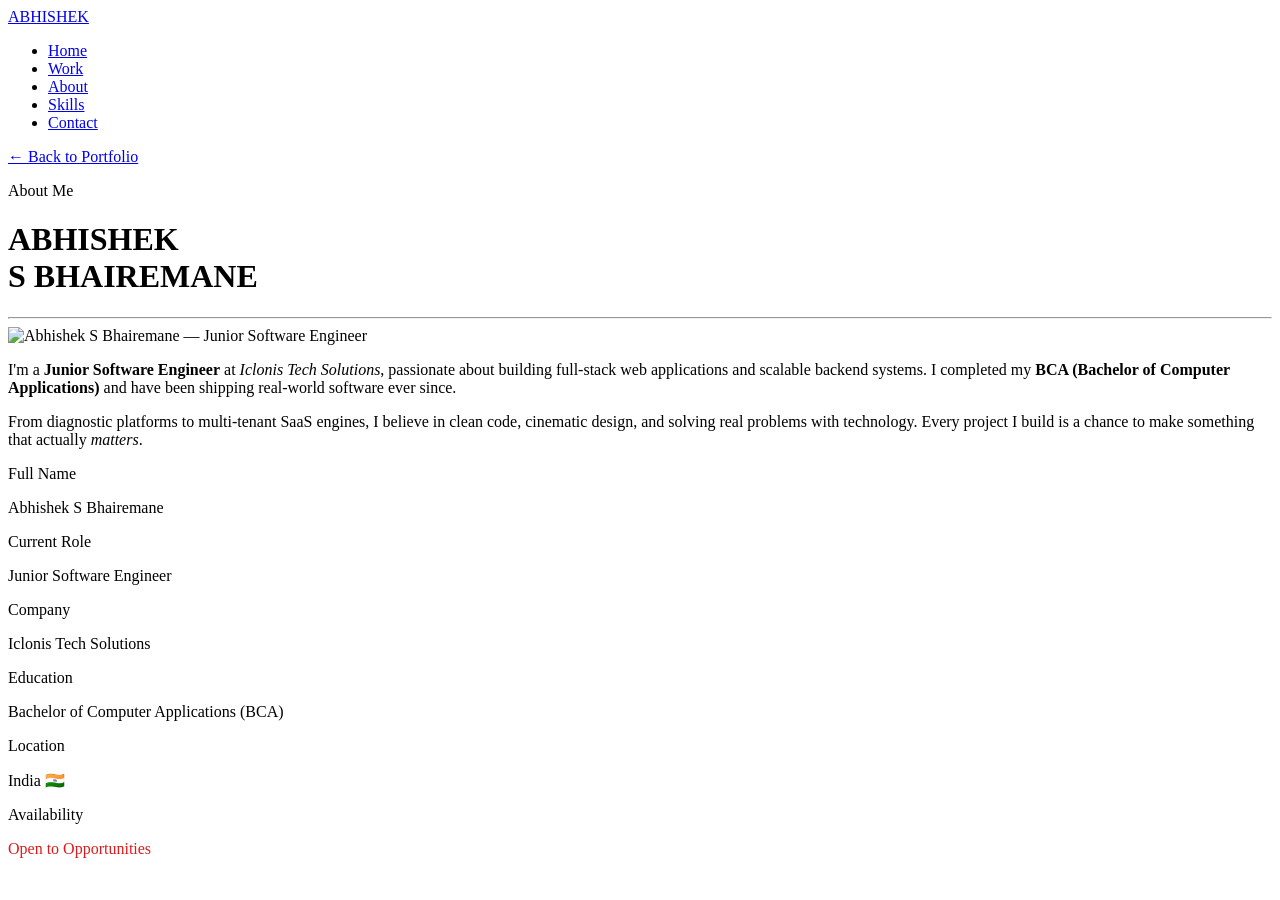
==== about.html @ 7a4eb9f5 "Project Uploaded" ====
<!doctype html>
<html lang="en">

<head>
    <meta charset="utf-8">
    <meta name="viewport" content="width=device-width, initial-scale=1">
    <title>About — Abhishek S Bhairemane</title>
    <meta name="description"
        content="About Abhishek S Bhairemane — Junior Software Engineer at Iclonis Tech Solutions.">
    <link rel="preload" href="public/fonts/anton-400.woff2" as="font" type="font/woff2" crossorigin>
    <link rel="preload" href="public/fonts/oswald-500.woff2" as="font" type="font/woff2" crossorigin>
    <link rel="stylesheet" href="src/styles/app.css">
    <link rel="stylesheet" href="src/styles/secondary.css">
</head>

<body>

    <nav class="sp-nav">
        <a class="sp-nav__mark" href="/">ABHISHEK</a>
        <ul class="sp-nav__links">
            <li><a href="/">Home</a></li>
            <li><a href="/work">Work</a></li>
            <li><a href="/about" class="is-active">About</a></li>
            <li><a href="/skills">Skills</a></li>
            <li><a href="/contact">Contact</a></li>
        </ul>
    </nav>

    <div class="pg">
        <a class="pg__back" href="/">← Back to Portfolio</a>
        <p class="pg__tag">About Me</p>
        <h1 class="pg__h1">ABHISHEK<br>S BHAIREMANE</h1>
        <hr class="pg__rule">

        <div class="about-grid">
            <div class="about-photo">
                <img src="public/abhishek_front.png" alt="Abhishek S Bhairemane — Junior Software Engineer">
            </div>
            <div>
                <p class="about-bio">
                    I'm a <strong>Junior Software Engineer</strong> at <em>Iclonis Tech Solutions</em>,
                    passionate about building full-stack web applications and scalable backend systems.
                    I completed my <strong>BCA (Bachelor of Computer Applications)</strong> and have been
                    shipping real-world software ever since.
                </p>
                <p class="about-bio">
                    From diagnostic platforms to multi-tenant SaaS engines, I believe in clean code,
                    cinematic design, and solving real problems with technology. Every project I build
                    is a chance to make something that actually <em>matters</em>.
                </p>

                <div class="about-info__item">
                    <p class="about-info__label">Full Name</p>
                    <p class="about-info__value">Abhishek S Bhairemane</p>
                </div>
                <div class="about-info__item">
                    <p class="about-info__label">Current Role</p>
                    <p class="about-info__value">Junior Software Engineer</p>
                </div>
                <div class="about-info__item">
                    <p class="about-info__label">Company</p>
                    <p class="about-info__value">Iclonis Tech Solutions</p>
                </div>
                <div class="about-info__item">
                    <p class="about-info__label">Education</p>
                    <p class="about-info__value">Bachelor of Computer Applications (BCA)</p>
                </div>
                <div class="about-info__item">
                    <p class="about-info__label">Location</p>
                    <p class="about-info__value">India 🇮🇳</p>
                </div>
                <div class="about-info__item" style="border:none;padding:0">
                    <p class="about-info__label">Availability</p>
                    <p class="about-info__value" style="color:#de1b1c">Open to Opportunities</p>
                </div>
            </div>
        </div>
    </div>
</body>

</html>
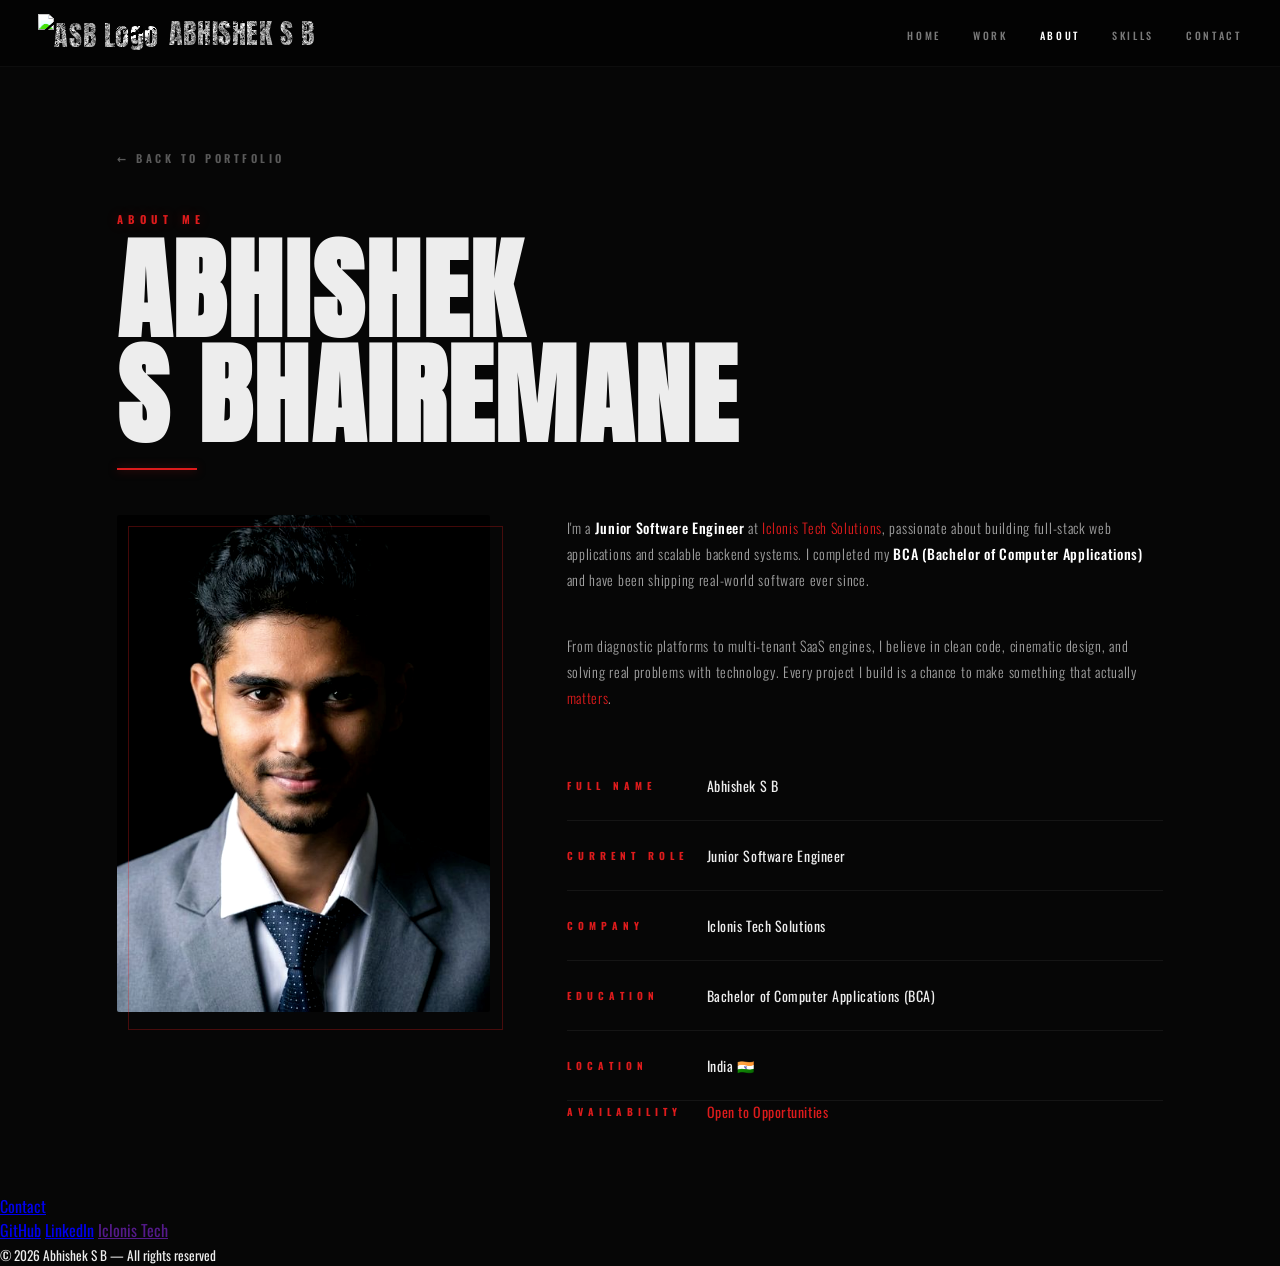
==== commit 646339c7: "updatedcommitchanges" ====
--- a/about.html
+++ b/about.html
@@ -4,19 +4,22 @@
 <head>
     <meta charset="utf-8">
     <meta name="viewport" content="width=device-width, initial-scale=1">
-    <title>About — Abhishek S Bhairemane</title>
+    <title>About — Abhishek S B</title>
     <meta name="description"
-        content="About Abhishek S Bhairemane — Junior Software Engineer at Iclonis Tech Solutions.">
+        content="About Abhishek S B — Junior Software Engineer at Iclonis Tech Solutions.">
     <link rel="preload" href="public/fonts/anton-400.woff2" as="font" type="font/woff2" crossorigin>
     <link rel="preload" href="public/fonts/oswald-500.woff2" as="font" type="font/woff2" crossorigin>
     <link rel="stylesheet" href="src/styles/app.css">
     <link rel="stylesheet" href="src/styles/secondary.css">
+    <link rel="icon" type="image/png" href="public/favicon.png">
 </head>
 
 <body>
 
     <nav class="sp-nav">
-        <a class="sp-nav__mark" href="/">ABHISHEK</a>
+        <a class="sp-nav__mark" href="/" style="display:flex; align-items:center; gap:10px;"><img
+                src="public/ASB_LOGO.png" alt="ASB Logo"
+                style="height: 38px; width: auto; object-fit: contain;">ABHISHEK S B</a>
         <ul class="sp-nav__links">
             <li><a href="/">Home</a></li>
             <li><a href="/work">Work</a></li>
@@ -26,6 +29,23 @@
         </ul>
     </nav>
 
+    <!-- Mobile menu -->
+    <nav class="menu" id="menu" aria-label="Primary, expanded" hidden>
+        <ul>
+            <li><a href="/">Home</a></li>
+            <li><a href="/work">Work</a></li>
+            <li><a href="/about">About</a></li>
+            <li><a href="/skills">Skills</a></li>
+            <li><a href="/contact">Contact</a></li>
+        </ul>
+        <p class="menu__tag">••• Welcome to my world •••</p>
+    </nav>
+    <button class="hdr__burger mobile-secondary-burger" id="burger" aria-expanded="false" aria-controls="hdrNavMobile">
+        <span aria-hidden="true"></span><span aria-hidden="true"></span>
+        <span class="sr-only">Menu</span>
+    </button>
+
+
     <div class="pg">
         <a class="pg__back" href="/">← Back to Portfolio</a>
         <p class="pg__tag">About Me</p>
@@ -34,7 +54,7 @@
 
         <div class="about-grid">
             <div class="about-photo">
-                <img src="public/abhishek_front.png" alt="Abhishek S Bhairemane — Junior Software Engineer">
+                <img src="public/abhishek_front.png" alt="Abhishek S B — Junior Software Engineer">
             </div>
             <div>
                 <p class="about-bio">
@@ -51,7 +71,7 @@
 
                 <div class="about-info__item">
                     <p class="about-info__label">Full Name</p>
-                    <p class="about-info__value">Abhishek S Bhairemane</p>
+                    <p class="about-info__value">Abhishek S B</p>
                 </div>
                 <div class="about-info__item">
                     <p class="about-info__label">Current Role</p>
@@ -76,6 +96,54 @@
             </div>
         </div>
     </div>
+
+    <footer class="sp-footer">
+        <a href="/contact">Contact</a>
+        <nav class="fin__soc" aria-label="Social">
+            <a href="https://github.com/bhairemanea-bit" rel="me" target="_blank">GitHub</a>
+            <a href="https://www.linkedin.com/in/abhishek-bhairemane-a8189724a/" rel="me" target="_blank">LinkedIn</a>
+            <a href="" rel="me" target="_blank">Iclonis Tech</a>
+        </nav>
+        <small class="fin__c">&copy; 2026 Abhishek S B &mdash; All rights reserved</small>
+    </footer>
+
+    <style>
+        .mobile-secondary-burger {
+            position: fixed !important;
+            top: 14px !important;
+            right: 18px !important;
+            z-index: 2000 !important;
+        }
+
+        @media (min-width: 900px) {
+            .mobile-secondary-burger {
+                display: none !important;
+            }
+        }
+
+        @media (max-width: 900px) {
+            .sp-nav__links {
+                display: none !important;
+            }
+        }
+    </style>
+    <script>
+        const root = document.documentElement;
+        const burger = document.getElementById('burger');
+        const menu = document.getElementById('menu');
+        if (menu && burger) {
+            menu.querySelectorAll('a').forEach((a, i) => a.style.setProperty('--i', i));
+            function setMenu(open) {
+                burger.setAttribute('aria-expanded', String(open));
+                root.classList.toggle('is-menu', open);
+                if (open) menu.hidden = false;
+                else setTimeout(() => { if (!root.classList.contains('is-menu')) menu.hidden = true; }, 500);
+            }
+            burger.addEventListener('click', () => setMenu(burger.getAttribute('aria-expanded') !== 'true'));
+            menu.addEventListener('click', (e) => { if (e.target.closest('a')) setMenu(false); });
+        }
+    </script>
+
 </body>
 
-</html>
+</html>
--- a/src/styles/app.css
+++ b/src/styles/app.css
@@ -0,0 +1,754 @@
+/* ==========================================================================
+   GIREESH — hero
+   The artwork itself (background, wordmark, the three people) is drawn on the
+   WebGL canvas. Everything in this file is the furniture layered over it:
+   header, welcome strip, chips, arrows, dot grids.
+   ========================================================================== */
+
+@font-face {
+  font-family: 'Anton';
+  src: url('../../public/fonts/anton-400.woff2') format('woff2');
+  font-weight: 400;
+  font-style: normal;
+  font-display: block;
+}
+
+@font-face {
+  font-family: 'Oswald';
+  src: url('../../public/fonts/oswald-300.woff2') format('woff2');
+  font-weight: 300;
+  font-style: normal;
+  font-display: swap;
+}
+
+@font-face {
+  font-family: 'Oswald';
+  src: url('../../public/fonts/oswald-400.woff2') format('woff2');
+  font-weight: 400;
+  font-style: normal;
+  font-display: swap;
+}
+
+@font-face {
+  font-family: 'Oswald';
+  src: url('../../public/fonts/oswald-500.woff2') format('woff2');
+  font-weight: 500;
+  font-style: normal;
+  font-display: swap;
+}
+
+@font-face {
+  font-family: 'Oswald';
+  src: url('../../public/fonts/oswald-600.woff2') format('woff2');
+  font-weight: 600;
+  font-style: normal;
+  font-display: swap;
+}
+
+@font-face {
+  font-family: 'Oswald';
+  src: url('../../public/fonts/oswald-700.woff2') format('woff2');
+  font-weight: 700;
+  font-style: normal;
+  font-display: swap;
+}
+
+:root {
+  --ink: #de1b1c;
+  --ink-hot: #ff2a2b;
+  --paper: #ededed;
+  --black: #000;
+  --dim: #8a8a8a;
+  --dimmer: #4e4e4e;
+
+  --ui: 'Oswald', 'Arial Narrow', system-ui, sans-serif;
+  --disp: 'Anton', 'Arial Narrow', Impact, sans-serif;
+
+  /* the header height also sets the hero's top breathing room */
+  --hdr-h: clamp(56px, 7.4vh, 82px);
+  --edge: clamp(14px, 1.55vw, 26px);
+
+  --ease-out: cubic-bezier(.16, 1, .3, 1);
+  --ease-in-out: cubic-bezier(.76, 0, .24, 1);
+}
+
+*,
+*::before,
+*::after {
+  box-sizing: border-box;
+}
+
+html,
+body {
+  margin: 0;
+  min-height: 100%;
+  background: #000;
+  color: var(--paper);
+  scroll-behavior: smooth;
+  font-family: var(--ui);
+  /* the document scrolls now that more scenes follow the hero; sideways
+     overflow is CLIPPED, not hidden - overflow-x:hidden promotes body to a
+     scroll container, which silently breaks every position:sticky pin in the
+     scenes below (the canvas scrolls away and leaves bare background) */
+  overflow-x: clip;
+  -webkit-font-smoothing: antialiased;
+  text-rendering: optimizeLegibility;
+}
+
+/* nothing may paint before the sequence is ready to start on true black */
+html.is-booting .furniture,
+html.is-booting .hdr {
+  opacity: 0;
+}
+
+.sr-only {
+  position: absolute;
+  width: 1px;
+  height: 1px;
+  padding: 0;
+  margin: -1px;
+  overflow: hidden;
+  clip: rect(0 0 0 0);
+  white-space: nowrap;
+  border: 0;
+}
+
+.stage-wrap {
+  position: fixed;
+  inset: 0;
+  overflow: hidden;
+  background: #000;
+  z-index: 1;
+}
+
+#stage {
+  position: absolute;
+  inset: 0;
+  width: 100%;
+  height: 100%;
+  display: block;
+}
+
+/* ==========================================================================
+   Header
+   ========================================================================== */
+
+.hdr {
+  position: absolute;
+  top: 0;
+  left: 0;
+  right: 0;
+  height: var(--hdr-h);
+  display: flex;
+  align-items: center;
+  gap: clamp(12px, 1.6vw, 26px);
+  padding: 0 var(--edge);
+  z-index: 20;
+  pointer-events: none;
+}
+
+.hdr>* {
+  pointer-events: auto;
+}
+
+.hdr__rule {
+  position: absolute;
+  left: 0;
+  right: 0;
+  top: 0;
+  width: 100%;
+  height: 100%;
+  color: #6d6d6d;
+  pointer-events: none;
+  overflow: visible;
+}
+
+.hdr__rule polyline {
+  stroke-dasharray: var(--len, 2000);
+  stroke-dashoffset: var(--len, 2000);
+}
+
+.is-header .hdr__rule polyline {
+  transition: stroke-dashoffset 1.15s var(--ease-out);
+  stroke-dashoffset: 0;
+}
+
+.hdr__mark {
+  text-decoration: none;
+  line-height: 1;
+  flex: 0 0 auto;
+}
+
+.mark-word {
+  display: block;
+  font-family: var(--disp);
+  font-size: clamp(20px, 2.05vw, 34px);
+  letter-spacing: .012em;
+  /* the same distressed surface as the big wordmark, so the two agree.
+     NB the red must be a background-color: with background-clip:text the
+     text fill is transparent, so `color` alone paints nothing and the mark
+     comes out as bare grey texture. */
+  background-color: var(--ink);
+  background-image: url('../../public/tex/grunge.png');
+  background-size: 260px;
+  background-blend-mode: multiply;
+  -webkit-background-clip: text;
+  background-clip: text;
+  -webkit-text-fill-color: transparent;
+  filter: saturate(1.35) contrast(1.16) brightness(1.18);
+}
+
+.hdr__div {
+  width: 1px;
+  height: 42%;
+  background: #3a3a3a;
+  flex: 0 0 auto;
+}
+
+.hdr__roles {
+  margin: 0;
+  display: grid;
+  gap: 1px;
+  font-size: clamp(7.5px, .61vw, 9.5px);
+  font-weight: 400;
+  letter-spacing: .34em;
+  text-transform: uppercase;
+  color: var(--dim);
+  line-height: 1.42;
+  flex: 0 0 auto;
+}
+
+.hdr__nav {
+  margin-inline: auto;
+}
+
+.hdr__nav ul {
+  display: flex;
+  gap: clamp(16px, 2.4vw, 44px);
+  list-style: none;
+  margin: 0;
+  padding: 0;
+}
+
+.hdr__nav a {
+  position: relative;
+  display: block;
+  padding: 6px 0;
+  font-size: clamp(9px, .72vw, 11.5px);
+  font-weight: 500;
+  letter-spacing: .26em;
+  text-transform: uppercase;
+  text-decoration: none;
+  color: var(--dim);
+  transition: color .38s var(--ease-out);
+}
+
+.hdr__nav a::after {
+  /* the red dot under the active item */
+  content: '';
+  position: absolute;
+  left: 50%;
+  bottom: -3px;
+  width: 4px;
+  height: 4px;
+  margin-left: -2px;
+  border-radius: 50%;
+  background: var(--ink);
+  transform: scale(0);
+  transition: transform .42s var(--ease-out);
+}
+
+.hdr__nav a:hover,
+.hdr__nav a:focus-visible {
+  color: var(--paper);
+}
+
+.hdr__nav a.is-active {
+  color: var(--paper);
+}
+
+.hdr__nav a.is-active::after,
+.hdr__nav a:hover::after {
+  transform: scale(1);
+}
+
+.hdr__meta {
+  display: grid;
+  justify-items: end;
+  gap: 5px;
+  flex: 0 0 auto;
+}
+
+.hdr__metaLabel {
+  font-size: clamp(7.5px, .6vw, 9.5px);
+  font-weight: 400;
+  letter-spacing: .3em;
+  text-transform: uppercase;
+  color: var(--dim);
+  white-space: nowrap;
+}
+
+.hdr__pips {
+  display: flex;
+  gap: 5px;
+}
+
+.hdr__pips i {
+  width: 5px;
+  height: 5px;
+  border-radius: 50%;
+  background: var(--ink);
+  opacity: .9;
+}
+
+.hdr__burger {
+  display: none;
+}
+
+/* staggered arrival ------------------------------------------------------ */
+.hdr__mark,
+.hdr__div,
+.hdr__roles,
+.hdr__nav li,
+.hdr__meta {
+  opacity: 0;
+  transform: translateY(-9px);
+}
+
+.is-header .hdr__mark,
+.is-header .hdr__div,
+.is-header .hdr__roles,
+.is-header .hdr__nav li,
+.is-header .hdr__meta {
+  opacity: 1;
+  transform: none;
+  transition: opacity .7s var(--ease-out), transform .8s var(--ease-out);
+}
+
+.is-header .hdr__mark {
+  transition-delay: .18s;
+}
+
+.is-header .hdr__div {
+  transition-delay: .26s;
+}
+
+.is-header .hdr__roles {
+  transition-delay: .30s;
+}
+
+.is-header .hdr__nav li {
+  transition-delay: calc(.36s + var(--i) * .055s);
+}
+
+.is-header .hdr__meta {
+  transition-delay: .62s;
+}
+
+/* ==========================================================================
+   Hero furniture
+   ========================================================================== */
+
+.furniture {
+  position: absolute;
+  inset: 0;
+  z-index: 15;
+  pointer-events: none;
+}
+
+/* --- WELCOME TO MY WORLD: drops in from above ---------------------------
+   Sits ABOVE every other layer except the header, and carries its own soft
+   dark halo, so it stays legible whatever passes behind it — the wordmark,
+   the figure's head, or plain black.                                       */
+.welcome {
+  position: absolute;
+  top: var(--welcome-y, 17.5%);
+  left: 50%;
+  z-index: 4;
+  margin: 0;
+  display: flex;
+  align-items: center;
+  gap: .55em;
+  white-space: nowrap;
+  font-size: var(--welcome-size, 17px);
+  font-weight: 700;
+  letter-spacing: .19em;
+  text-transform: uppercase;
+  color: #fff;
+  text-shadow:
+    0 0 .06em rgba(0, 0, 0, .95),
+    0 0 .55em rgba(0, 0, 0, .92),
+    0 0 1.4em rgba(0, 0, 0, .75);
+  transform: translate(-50%, calc(-140% - 12px));
+  opacity: 0;
+  filter: blur(6px);
+}
+
+.welcome__dots {
+  letter-spacing: .12em;
+  font-size: .96em;
+}
+
+.is-welcome .welcome {
+  opacity: 1;
+  filter: blur(0);
+  transform: translate(-50%, -50%);
+  /* fast, confident entrance that overshoots a touch, then settles */
+  transition:
+    transform .82s cubic-bezier(.14, .86, .22, 1.06),
+    opacity .34s ease-out,
+    filter .5s var(--ease-out);
+}
+
+/* --- inverted chips ----------------------------------------------------- */
+.chip {
+  position: absolute;
+  z-index: 2;
+  margin: 0;
+  padding: .30em .5em .24em;
+  background: var(--paper);
+  color: #060606;
+  font-size: var(--chip-size, 13px);
+  font-weight: 600;
+  letter-spacing: .1em;
+  text-transform: uppercase;
+  line-height: 1;
+  white-space: nowrap;
+  opacity: 0;
+}
+
+.chip--artist {
+  left: var(--artist-x, 1.5%);
+  top: var(--artist-y, 68.8%);
+  transform: translateX(-118%);
+}
+
+.chip--legend {
+  left: var(--legend-x, 88.1%);
+  top: var(--legend-y, 26.8%);
+  transform: translateX(118%);
+}
+
+.is-artist .chip--artist,
+.is-legend .chip--legend {
+  opacity: 1;
+  transform: translateX(0);
+  transition: transform .78s var(--ease-out), opacity .3s linear;
+}
+
+/* --- edge arrows -------------------------------------------------------- */
+.arrows {
+  position: absolute;
+  top: var(--arrow-top, 34.5%);
+  height: var(--arrow-span, 28%);
+  display: flex;
+  flex-direction: column;
+  justify-content: space-between;
+  pointer-events: auto;
+  cursor: pointer;
+  z-index: 100;
+}
+
+.arrows--l {
+  left: var(--arrow-l, 1.8%);
+}
+
+.arrows--r {
+  left: var(--arrow-r, 97.5%);
+}
+
+.arrows i {
+  display: block;
+  width: 0;
+  height: 0;
+  border-style: solid;
+  border-width: var(--arrow-h, 7px) 0 var(--arrow-h, 7px) var(--arrow-w, 11px);
+  border-color: transparent transparent transparent var(--paper);
+  opacity: 0;
+}
+
+.arrows--l i {
+  transform: translateX(-26px);
+}
+
+.arrows--r i {
+  transform: translateX(26px);
+}
+
+.is-arrows .arrows i {
+  opacity: .92;
+  transform: none;
+  transition: transform .62s var(--ease-out), opacity .4s linear;
+  transition-delay: calc(var(--i) * .06s);
+}
+
+.is-arrows .arrows--r i {
+  transition-delay: calc((4 - var(--i)) * .06s);
+}
+
+/* --- corner dot grids --------------------------------------------------- */
+.grid-dots {
+  position: absolute;
+  display: grid;
+  grid-template-columns: repeat(8, 1fr);
+  gap: var(--dot-gap, 6px);
+}
+
+.grid-dots--br {
+  left: var(--dots-br-x, 98.4%);
+  top: var(--dots-br-y, 95%);
+  transform: translate(-100%, -100%);
+}
+
+.grid-dots i {
+  display: block;
+  width: var(--dot-size, 9px);
+  height: var(--dot-size, 9px);
+  border-radius: 50%;
+  background: var(--paper);
+  opacity: 0;
+  transform: scale(.2);
+}
+
+.is-dots .grid-dots i {
+  opacity: .95;
+  transform: none;
+  transition: transform .5s var(--ease-out), opacity .34s linear;
+  transition-delay: calc(var(--i) * .022s);
+}
+
+/* ==========================================================================
+   Mobile menu — the burger opens a full-bleed sheet in the artwork's voice
+   ========================================================================== */
+
+.menu {
+  position: absolute;
+  inset: 0;
+  z-index: 18;
+  display: grid;
+  place-content: center;
+  gap: 8px;
+  background: rgba(0, 0, 0, .93);
+  -webkit-backdrop-filter: blur(10px);
+  backdrop-filter: blur(10px);
+  opacity: 0;
+  visibility: hidden;
+  transition: opacity .45s ease, visibility .45s;
+}
+
+.is-menu .menu {
+  opacity: 1;
+  visibility: visible;
+}
+
+.menu ul {
+  list-style: none;
+  margin: 0;
+  padding: 0;
+  display: grid;
+  gap: 6px;
+}
+
+.menu a {
+  display: block;
+  text-align: center;
+  text-decoration: none;
+  font-family: var(--disp);
+  font-size: clamp(38px, 11vw, 64px);
+  line-height: 1.06;
+  color: var(--ink);
+  background-color: var(--ink);
+  background-image: url('../../public/tex/grunge.png');
+  background-size: 300px;
+  background-blend-mode: multiply;
+  -webkit-background-clip: text;
+  background-clip: text;
+  -webkit-text-fill-color: transparent;
+  filter: saturate(1.3) contrast(1.12) brightness(1.15);
+  opacity: 0;
+  transform: translateY(26px);
+  transition: opacity .4s ease, transform .55s var(--ease-out);
+}
+
+.menu a.is-active,
+.menu a:hover {
+  filter: saturate(1.5) contrast(1.2) brightness(1.4);
+}
+
+.is-menu .menu a {
+  opacity: 1;
+  transform: none;
+  transition-delay: calc(.06s + var(--i, 0) * .05s);
+}
+
+.menu__tag {
+  margin: 26px 0 0;
+  text-align: center;
+  font-size: 11px;
+  font-weight: 600;
+  letter-spacing: .3em;
+  text-transform: uppercase;
+  color: var(--dim);
+  opacity: 0;
+  transition: opacity .5s ease .3s;
+}
+
+.is-menu .menu__tag {
+  opacity: 1;
+}
+
+/* ==========================================================================
+   Boot / loading — deliberately almost invisible
+   ========================================================================== */
+
+.boot {
+  position: absolute;
+  inset: 0;
+  z-index: 60;
+  display: grid;
+  place-items: center;
+  background: #000;
+  transition: opacity .5s ease-out, visibility .5s;
+}
+
+.boot.is-done {
+  opacity: 0;
+  visibility: hidden;
+  pointer-events: none;
+}
+
+.boot__bar {
+  width: min(148px, 26vw);
+  height: 1px;
+  background: rgba(255, 255, 255, .13);
+  overflow: hidden;
+  opacity: 0;
+  animation: bootIn .5s ease-out .35s forwards;
+  /* only if loading is slow */
+}
+
+.boot__bar i {
+  display: block;
+  height: 100%;
+  width: 0%;
+  background: var(--paper);
+  transition: width .3s ease-out;
+}
+
+@keyframes bootIn {
+  to {
+    opacity: 1;
+  }
+}
+
+.boot__enter {
+  position: absolute;
+  appearance: none;
+  border: 1px solid rgba(255, 255, 255, .28);
+  background: transparent;
+  color: var(--paper);
+  font-family: var(--ui);
+  font-size: 11px;
+  font-weight: 500;
+  letter-spacing: .32em;
+  text-transform: uppercase;
+  padding: 14px 30px 12px;
+  cursor: pointer;
+  transition: background .35s, border-color .35s, letter-spacing .35s;
+}
+
+.boot__enter:hover {
+  background: var(--ink);
+  border-color: var(--ink);
+  letter-spacing: .4em;
+}
+
+.fallback {
+  position: absolute;
+  inset: 0;
+  display: grid;
+  place-content: center;
+  text-align: center;
+  gap: 12px;
+}
+
+.fallback p {
+  font-family: var(--disp);
+  font-size: 16vw;
+  color: var(--ink);
+  margin: 0;
+}
+
+.fallback small {
+  color: var(--dim);
+  letter-spacing: .2em;
+  text-transform: uppercase;
+}
+
+/* ==========================================================================
+   Small screens — the composition is landscape by nature, so on a phone the
+   furniture thins out rather than piling up on top of the wordmark.
+   ========================================================================== */
+
+@media (max-width: 760px) {
+  .hdr {
+    gap: 10px;
+  }
+
+  .hdr__div,
+  .hdr__roles,
+  .hdr__meta {
+    display: none;
+  }
+
+  .hdr__nav {
+    display: none;
+  }
+
+  .hdr__burger {
+    display: grid;
+    gap: 5px;
+    margin-left: auto;
+    appearance: none;
+    border: 0;
+    background: none;
+    padding: 6px 0;
+    cursor: pointer;
+  }
+
+  .hdr__burger span {
+    display: block;
+    width: 26px;
+    height: 1.5px;
+    background: var(--paper);
+    transition: transform .4s var(--ease-out);
+  }
+
+  .hdr__burger[aria-expanded="true"] span:first-child {
+    transform: translateY(3.25px) rotate(45deg);
+  }
+
+  .hdr__burger[aria-expanded="true"] span:last-child {
+    transform: translateY(-3.25px) rotate(-45deg);
+  }
+
+  .arrows {
+    display: none;
+  }
+}
+
+@media (prefers-reduced-motion: reduce) {
+
+  .welcome,
+  .chip,
+  .arrows i,
+  .grid-dots i,
+  .hdr__mark,
+  .hdr__div,
+  .hdr__roles,
+  .hdr__nav li,
+  .hdr__meta {
+    transition-duration: .01ms !important;
+    transition-delay: 0ms !important;
+  }
+}
--- a/src/styles/secondary.css
+++ b/src/styles/secondary.css
@@ -0,0 +1,683 @@
+/* ==========================================================================
+   SECONDARY PAGES: About, Work, Skills, Contact
+   Premium Glassmorphism & Cinematic Styling
+   ========================================================================== */
+
+*,
+*::before,
+*::after {
+    box-sizing: border-box;
+}
+
+html,
+body {
+    margin: 0;
+    min-height: 100%;
+    background: #060606;
+    color: #ededed;
+    font-family: 'Oswald', 'Arial Narrow', system-ui, sans-serif;
+    overflow-x: clip;
+    -webkit-font-smoothing: antialiased;
+}
+
+/* Background animated radiant glow */
+body::before {
+    content: '';
+    position: fixed;
+    top: -50%;
+    left: -50%;
+    width: 200%;
+    height: 200%;
+    background: radial-gradient(circle at 50% 50%, rgba(222, 27, 28, 0.08), transparent 60%),
+        radial-gradient(circle at 100% 0%, rgba(222, 27, 28, 0.05), transparent 40%);
+    z-index: -1;
+    pointer-events: none;
+    animation: drift 20s ease-in-out infinite alternate;
+}
+
+@keyframes drift {
+    0% {
+        transform: translateY(0) scale(1);
+    }
+
+    100% {
+        transform: translateY(-5%) scale(1.05);
+    }
+}
+
+/* ---- NAV ---- */
+.sp-nav {
+    position: fixed;
+    top: 0;
+    left: 0;
+    right: 0;
+    height: clamp(56px, 7.4vh, 82px);
+    display: flex;
+    align-items: center;
+    justify-content: space-between;
+    padding: 0 clamp(18px, 3vw, 40px);
+    background: rgba(4, 4, 4, 0.7);
+    backdrop-filter: blur(16px);
+    -webkit-backdrop-filter: blur(16px);
+    border-bottom: 1px solid rgba(255, 255, 255, 0.04);
+    z-index: 100;
+    transition: background 0.3s ease;
+}
+
+.sp-nav:hover {
+    background: rgba(8, 8, 8, 0.85);
+    border-bottom-color: rgba(222, 27, 28, 0.2);
+}
+
+.sp-nav__mark {
+    text-decoration: none;
+    font-family: 'Anton', 'Arial Narrow', Impact, sans-serif;
+    font-size: clamp(22px, 2.2vw, 34px);
+    letter-spacing: 0.02em;
+    background-color: #de1b1c;
+    background-image: url('../../public/tex/grunge.png');
+    background-size: 260px;
+    background-blend-mode: multiply;
+    -webkit-background-clip: text;
+    background-clip: text;
+    -webkit-text-fill-color: transparent;
+    filter: saturate(1.35) contrast(1.16) brightness(1.18);
+    transition: filter 0.3s;
+}
+
+.sp-nav__mark:hover {
+    filter: saturate(1.6) contrast(1.3) brightness(1.4);
+}
+
+.sp-nav__links {
+    display: flex;
+    gap: clamp(14px, 2.5vw, 40px);
+    list-style: none;
+    margin: 0;
+    padding: 0;
+    overflow-x: auto;
+    scrollbar-width: none;
+    -ms-overflow-style: none;
+}
+
+.sp-nav__links::-webkit-scrollbar {
+    display: none;
+}
+
+.sp-nav__links a {
+    position: relative;
+    font-size: clamp(9.5px, 0.8vw, 12px);
+    font-weight: 500;
+    letter-spacing: 0.26em;
+    text-transform: uppercase;
+    text-decoration: none;
+    color: #7a7a7a;
+    padding: 8px 0;
+    transition: color 0.35s cubic-bezier(0.16, 1, 0.3, 1);
+}
+
+.sp-nav__links a::after {
+    content: '';
+    position: absolute;
+    left: 50%;
+    bottom: 0;
+    width: 4px;
+    height: 4px;
+    border-radius: 50%;
+    margin-left: -2px;
+    background: #de1b1c;
+    transform: scale(0);
+    transition: transform 0.4s cubic-bezier(0.16, 1, 0.3, 1);
+}
+
+.sp-nav__links a:hover,
+.sp-nav__links a.is-active {
+    color: #fff;
+}
+
+.sp-nav__links a.is-active::after,
+.sp-nav__links a:hover::after {
+    transform: scale(1);
+}
+
+/* ---- PAGE GENERAL ---- */
+.pg {
+    padding: clamp(120px, 16vh, 160px) clamp(24px, 6vw, 90px) clamp(60px, 8vh, 100px);
+    max-width: 1200px;
+    margin: 0 auto;
+    position: relative;
+    z-index: 10;
+}
+
+.pg__back {
+    display: inline-flex;
+    align-items: center;
+    gap: 10px;
+    margin-bottom: clamp(32px, 5vh, 60px);
+    text-decoration: none;
+    font-size: 11px;
+    font-weight: 600;
+    letter-spacing: 0.32em;
+    text-transform: uppercase;
+    color: #5a5a5a;
+    transition: color 0.3s, transform 0.3s;
+}
+
+.pg__back:hover {
+    color: #de1b1c;
+    transform: translateX(-4px);
+}
+
+.pg__tag {
+    margin: 0 0 12px;
+    font-size: 11px;
+    font-weight: 700;
+    letter-spacing: 0.5em;
+    text-transform: uppercase;
+    color: #de1b1c;
+    text-shadow: 0 0 12px rgba(222, 27, 28, 0.3);
+}
+
+.pg__h1 {
+    margin: 0 0 20px;
+    font-family: 'Anton', 'Arial Narrow', Impact, sans-serif;
+    font-size: clamp(48px, 9vw, 110px);
+    line-height: 0.95;
+    letter-spacing: 0.02em;
+    color: #ededed;
+    text-transform: uppercase;
+    animation: slideUp 0.8s cubic-bezier(0.16, 1, 0.3, 1) backwards;
+}
+
+@keyframes slideUp {
+    from {
+        opacity: 0;
+        transform: translateY(40px);
+    }
+
+    to {
+        opacity: 1;
+        transform: translateY(0);
+    }
+}
+
+.pg__rule {
+    width: 80px;
+    height: 2px;
+    background: #de1b1c;
+    margin: 0 0 clamp(32px, 5vh, 60px);
+    border: none;
+    box-shadow: 0 0 10px rgba(222, 27, 28, 0.5);
+}
+
+.pg__lead {
+    font-size: clamp(15px, 1.4vw, 18px);
+    font-weight: 300;
+    letter-spacing: 0.06em;
+    line-height: 1.8;
+    color: #9a9a9a;
+    max-width: 720px;
+    margin: 0 0 clamp(40px, 6vh, 72px);
+    animation: fadeIn 1.2s ease-out 0.2s backwards;
+}
+
+@keyframes fadeIn {
+    from {
+        opacity: 0;
+    }
+
+    to {
+        opacity: 1;
+    }
+}
+
+/* ==========================================================================
+   WORK CARDS
+   ========================================================================== */
+.work-grid {
+    display: grid;
+    grid-template-columns: repeat(auto-fill, minmax(340px, 1fr));
+    gap: 32px;
+}
+
+.work-card {
+    background: rgba(15, 15, 15, 0.6);
+    backdrop-filter: blur(12px);
+    -webkit-backdrop-filter: blur(12px);
+    border: 1px solid rgba(255, 255, 255, 0.05);
+    border-radius: 4px;
+    padding: 40px 32px;
+    transition: all 0.4s cubic-bezier(0.16, 1, 0.3, 1);
+    position: relative;
+    overflow: hidden;
+}
+
+.work-card::after {
+    content: '';
+    position: absolute;
+    inset: 0;
+    background: radial-gradient(400px circle, rgba(222, 27, 28, 0.08), transparent);
+    opacity: 0;
+    transition: opacity 0.5s;
+    pointer-events: none;
+}
+
+.work-card:hover {
+    border-color: rgba(222, 27, 28, 0.5);
+    transform: translateY(-8px);
+    box-shadow: 0 15px 40px rgba(0, 0, 0, 0.5), 0 0 20px rgba(222, 27, 28, 0.15);
+    background: rgba(20, 20, 20, 0.75);
+}
+
+.work-card:hover::after {
+    opacity: 1;
+}
+
+.work-card__num {
+    font-size: 10px;
+    font-weight: 700;
+    letter-spacing: 0.55em;
+    text-transform: uppercase;
+    color: #de1b1c;
+    margin: 0 0 20px;
+}
+
+.work-card__title {
+    font-family: 'Anton', 'Arial Narrow', Impact, sans-serif;
+    font-size: clamp(22px, 2vw, 28px);
+    letter-spacing: 0.03em;
+    color: #fff;
+    margin: 0 0 16px;
+    line-height: 1.15;
+}
+
+.work-card__desc {
+    font-size: 14px;
+    font-weight: 300;
+    letter-spacing: 0.05em;
+    line-height: 1.75;
+    color: #7a7a7a;
+    margin: 0 0 28px;
+}
+
+.work-card__tags {
+    display: flex;
+    flex-wrap: wrap;
+    gap: 10px;
+}
+
+.work-card__tag {
+    font-size: 9px;
+    font-weight: 700;
+    letter-spacing: 0.3em;
+    text-transform: uppercase;
+    color: #de1b1c;
+    background: rgba(222, 27, 28, 0.05);
+    padding: 6px 12px;
+    border: 1px solid rgba(222, 27, 28, 0.2);
+    border-radius: 2px;
+}
+
+/* ==========================================================================
+   ABOUT
+   ========================================================================== */
+.about-grid {
+    display: grid;
+    grid-template-columns: 1fr 1.6fr;
+    gap: clamp(32px, 6vw, 80px);
+    align-items: start;
+}
+
+.about-photo {
+    position: relative;
+}
+
+.about-photo img {
+    width: 100%;
+    max-width: 420px;
+    aspect-ratio: 3/4;
+    object-fit: cover;
+    object-position: top;
+    border-radius: 2px;
+    filter: contrast(1.1) grayscale(10%);
+}
+
+.about-photo::after {
+    content: '';
+    position: absolute;
+    inset: -1px;
+    border: 1px solid rgba(222, 27, 28, 0.3);
+    pointer-events: none;
+    transform: translate(12px, 12px);
+    transition: transform 0.4s;
+}
+
+.about-photo:hover::after {
+    transform: translate(6px, 6px);
+    border-color: #de1b1c;
+}
+
+.about-bio {
+    font-size: clamp(14px, 1.1vw, 17px);
+    font-weight: 300;
+    letter-spacing: 0.05em;
+    line-height: 1.85;
+    color: #a1a1a1;
+    margin: 0 0 40px;
+}
+
+.about-bio strong {
+    color: #fff;
+    font-weight: 500;
+}
+
+.about-bio em {
+    color: #de1b1c;
+    font-style: normal;
+}
+
+.about-info__item {
+    display: grid;
+    grid-template-columns: 140px 1fr;
+    padding: 24px 0;
+    border-bottom: 1px solid rgba(255, 255, 255, 0.06);
+    transition: background 0.3s;
+}
+
+.about-info__item:hover {
+    background: rgba(255, 255, 255, 0.02);
+}
+
+.about-info__label {
+    font-size: 10px;
+    font-weight: 700;
+    letter-spacing: 0.5em;
+    text-transform: uppercase;
+    color: #de1b1c;
+    margin: 0;
+    display: flex;
+    align-items: center;
+}
+
+.about-info__value {
+    font-size: clamp(14px, 1vw, 16px);
+    font-weight: 400;
+    letter-spacing: 0.04em;
+    color: #ededed;
+    margin: 0;
+}
+
+/* ==========================================================================
+   SKILLS
+   ========================================================================== */
+.skills-grid {
+    display: grid;
+    grid-template-columns: 1fr 1fr;
+    gap: 64px 80px;
+}
+
+.skill-group__title {
+    font-size: 11px;
+    font-weight: 700;
+    letter-spacing: 0.55em;
+    text-transform: uppercase;
+    color: #de1b1c;
+    margin: 0 0 32px;
+    text-shadow: 0 0 8px rgba(222, 27, 28, 0.3);
+}
+
+.skill-bar {
+    margin-bottom: 24px;
+}
+
+.skill-bar__name {
+    display: flex;
+    justify-content: space-between;
+    font-size: 11px;
+    font-weight: 500;
+    letter-spacing: 0.22em;
+    text-transform: uppercase;
+    color: #ededed;
+    margin: 0 0 12px;
+}
+
+.skill-bar__pct {
+    color: #de1b1c;
+}
+
+.skill-bar__track {
+    height: 2px;
+    background: rgba(255, 255, 255, 0.08);
+    position: relative;
+}
+
+.skill-bar__fill {
+    position: absolute;
+    top: 0;
+    left: 0;
+    height: 100%;
+    background: #de1b1c;
+    box-shadow: 0 0 10px #de1b1c;
+    transform-origin: left;
+    transform: scaleX(0);
+    transition: transform 1.2s cubic-bezier(0.16, 1, 0.3, 1);
+}
+
+.skill-bar__fill.animated {
+    transform: scaleX(1);
+}
+
+.tools-section {
+    margin-top: clamp(60px, 10vh, 100px);
+}
+
+.tools-grid {
+    display: flex;
+    flex-wrap: wrap;
+    gap: 14px;
+    margin-top: 32px;
+}
+
+.tool-chip {
+    font-size: 11px;
+    font-weight: 600;
+    letter-spacing: 0.3em;
+    text-transform: uppercase;
+    color: #aaa;
+    background: rgba(10, 10, 10, 0.6);
+    border: 1px solid rgba(255, 255, 255, 0.1);
+    padding: 12px 24px;
+    backdrop-filter: blur(8px);
+    transition: all 0.3s;
+    cursor: default;
+}
+
+.tool-chip:hover {
+    border-color: #de1b1c;
+    color: #fff;
+    background: rgba(222, 27, 28, 0.1);
+    transform: translateY(-3px);
+    box-shadow: 0 5px 15px rgba(222, 27, 28, 0.15);
+}
+
+/* ==========================================================================
+   CONTACT
+   ========================================================================== */
+.contact-grid {
+    display: grid;
+    grid-template-columns: 1fr 1.5fr;
+    gap: clamp(40px, 8vw, 100px);
+}
+
+.contact-info__photo {
+    width: 180px;
+    height: 180px;
+    object-fit: cover;
+    object-position: top;
+    filter: contrast(1.1) grayscale(40%);
+    margin-bottom: 48px;
+    border-radius: 50%;
+    border: 2px solid rgba(222, 27, 28, 0.2);
+}
+
+.ci {
+    padding-bottom: 32px;
+    margin-bottom: 32px;
+    border-bottom: 1px solid rgba(255, 255, 255, 0.06);
+}
+
+.ci__label {
+    font-size: 10px;
+    font-weight: 700;
+    letter-spacing: 0.5em;
+    text-transform: uppercase;
+    color: #de1b1c;
+    margin: 0 0 10px;
+}
+
+.ci__value {
+    font-size: clamp(14px, 1.1vw, 17px);
+    font-weight: 400;
+    letter-spacing: 0.04em;
+    color: #ededed;
+    text-decoration: none;
+    display: inline-block;
+    transition: color 0.3s, transform 0.3s;
+}
+
+a.ci__value:hover {
+    color: #de1b1c;
+    transform: translateX(6px);
+}
+
+/* Form */
+.cf {
+    background: rgba(15, 15, 15, 0.6);
+    backdrop-filter: blur(12px);
+    border: 1px solid rgba(255, 255, 255, 0.05);
+    padding: 48px;
+    border-radius: 4px;
+    display: grid;
+    gap: 24px;
+}
+
+.cf__field {
+    display: grid;
+    gap: 10px;
+}
+
+.cf__label {
+    font-size: 10px;
+    font-weight: 700;
+    letter-spacing: 0.4em;
+    text-transform: uppercase;
+    color: #8a8a8a;
+}
+
+.cf__input,
+.cf__textarea {
+    background: rgba(0, 0, 0, 0.4);
+    border: 1px solid rgba(255, 255, 255, 0.1);
+    color: #fff;
+    font-family: var(--ui);
+    font-size: 15px;
+    font-weight: 300;
+    letter-spacing: 0.05em;
+    padding: 16px 20px;
+    outline: none;
+    transition: all 0.3s;
+    border-radius: 2px;
+}
+
+.cf__input:focus,
+.cf__textarea:focus {
+    border-color: #de1b1c;
+    background: rgba(0, 0, 0, 0.7);
+    box-shadow: 0 0 15px rgba(222, 27, 28, 0.1);
+}
+
+.cf__textarea {
+    min-height: 160px;
+    resize: vertical;
+}
+
+.cf__btn {
+    background: #de1b1c;
+    border: none;
+    color: #fff;
+    font-family: var(--ui);
+    font-size: 11px;
+    font-weight: 700;
+    letter-spacing: 0.4em;
+    text-transform: uppercase;
+    padding: 20px 32px;
+    cursor: pointer;
+    transition: all 0.3s;
+    position: relative;
+    overflow: hidden;
+}
+
+.cf__btn::before {
+    content: '';
+    position: absolute;
+    top: 0;
+    left: -100%;
+    width: 50%;
+    height: 100%;
+    background: linear-gradient(to right, transparent, rgba(255, 255, 255, 0.3), transparent);
+    transform: skewX(-25deg);
+    transition: 0.5s;
+}
+
+.cf__btn:hover {
+    background: #b81515;
+    letter-spacing: 0.5em;
+    box-shadow: 0 10px 20px rgba(222, 27, 28, 0.25);
+}
+
+.cf__btn:hover::before {
+    left: 150%;
+}
+
+.cf__success {
+    display: none;
+    text-align: center;
+    font-size: 12px;
+    font-weight: 600;
+    letter-spacing: 0.3em;
+    text-transform: uppercase;
+    color: #fff;
+    background: #de1b1c;
+    padding: 20px;
+    border-radius: 2px;
+}
+
+@media(max-width: 900px) {
+
+    .about-grid,
+    .contact-grid {
+        grid-template-columns: 1fr;
+    }
+
+    .about-info__item {
+        grid-template-columns: 1fr;
+        gap: 8px;
+        padding: 16px 0;
+    }
+
+    .cf {
+        padding: 32px 24px;
+    }
+}
+
+@media(max-width: 600px) {
+    .skills-grid {
+        grid-template-columns: 1fr;
+        gap: 48px;
+    }
+
+    .pg {
+        padding-top: 100px;
+        padding-bottom: 60px;
+    }
+}
